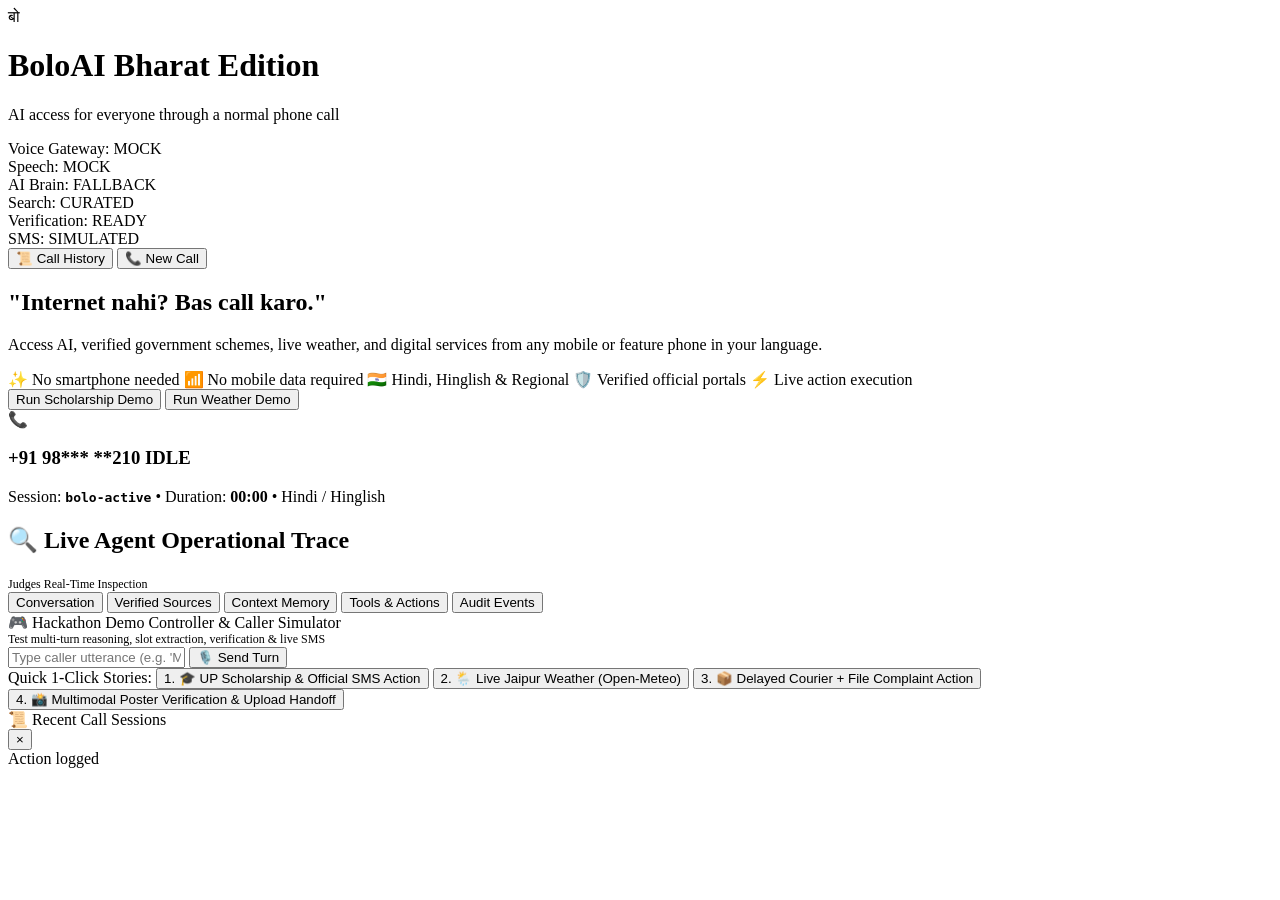
==== app/static/index.html @ 9f02d7b6 "feat: polish BoloAI demo experience" ====
<!doctype html>
<html lang="en">
<head>
  <meta charset="utf-8">
  <meta name="viewport" content="width=device-width, initial-scale=1.0">
  <title>BoloAI — AI for everyone through a normal phone call</title>
  <link rel="stylesheet" href="/static/app.css">
  <link rel="preconnect" href="https://fonts.googleapis.com">
  <link rel="preconnect" href="https://fonts.gstatic.com" crossorigin>
  <link href="https://fonts.googleapis.com/css2?family=Inter:wght@400;500;600;700;800&display=swap" rel="stylesheet">
</head>
<body>

  <!-- Top Navigation Header -->
  <header class="header">
    <div class="header-container">
      <div class="brand-section">
        <div class="logo-badge">बो</div>
        <div class="brand-text">
          <h1>BoloAI <span class="edition-badge">Bharat Edition</span></h1>
          <p>AI access for everyone through a normal phone call</p>
        </div>
      </div>

      <div class="status-indicators">
        <div id="status-gateway" class="status-pill">
          <span class="status-dot"></span> <span class="status-label">Voice Gateway: MOCK</span>
        </div>
        <div id="status-speech" class="status-pill">
          <span class="status-dot"></span> <span class="status-label">Speech: MOCK</span>
        </div>
        <div id="status-ai" class="status-pill">
          <span class="status-dot"></span> <span class="status-label">AI Brain: FALLBACK</span>
        </div>
        <div id="status-search" class="status-pill">
          <span class="status-dot"></span> <span class="status-label">Search: CURATED</span>
        </div>
        <div id="status-verify" class="status-pill ready">
          <span class="status-dot"></span> <span class="status-label">Verification: READY</span>
        </div>
        <div id="status-sms" class="status-pill">
          <span class="status-dot"></span> <span class="status-label">SMS: SIMULATED</span>
        </div>
        <button class="btn btn-secondary" onclick="toggleHistoryDrawer()" title="View past call logs">
          <span>📜</span> Call History
        </button>
        <button class="btn btn-primary" onclick="createNewSession()">
          <span>📞</span> New Call
        </button>
      </div>
    </div>
  </header>

  <main class="main-wrapper">

    <!-- Hero Banner -->
    <section class="hero-banner">
      <div class="hero-left">
        <h2>"Internet nahi? <span class="hero-tagline">Bas call karo.</span>"</h2>
        <p>Access AI, verified government schemes, live weather, and digital services from any mobile or feature phone in your language.</p>
        <div class="hero-features">
          <span class="feature-tag">✨ No smartphone needed</span>
          <span class="feature-tag">📶 No mobile data required</span>
          <span class="feature-tag">🇮🇳 Hindi, Hinglish & Regional</span>
          <span class="feature-tag">🛡️ Verified official portals</span>
          <span class="feature-tag">⚡ Live action execution</span>
        </div>
      </div>
      <div class="hero-quick-actions">
        <button class="btn btn-demo" onclick="runScenario('scholarship')">Run Scholarship Demo</button>
        <button class="btn btn-secondary" onclick="runScenario('weather')">Run Weather Demo</button>
      </div>
    </section>

    <!-- Live Call Card -->
    <section class="call-card">
      <div class="call-info-group">
        <div class="call-avatar" id="call-avatar">📞</div>
        <div class="call-meta">
          <h3>
            <span id="call-caller-id">+91 98*** **210</span>
            <span id="call-status-pill" class="status-pill state-idle">IDLE</span>
          </h3>
          <p>Session: <code id="current-session-id" style="font-weight: 600; color: var(--text-main);">bolo-active</code> &bull; Duration: <span id="call-duration" style="font-weight: 600;">00:00</span> &bull; <span id="call-lang-badge">Hindi / Hinglish</span></p>
        </div>
      </div>

      <!-- Animated Audio Waveform -->
      <div id="call-waveform" class="waveform-container">
        <div class="wave-bar"></div>
        <div class="wave-bar"></div>
        <div class="wave-bar"></div>
        <div class="wave-bar"></div>
        <div class="wave-bar"></div>
        <div class="wave-bar"></div>
        <div class="wave-bar"></div>
      </div>
    </section>

    <!-- Main Dashboard Grid -->
    <div class="dashboard-grid">

      <!-- Left Column: Live Agent Operational Trace -->
      <section class="panel-card">
        <div class="panel-header">
          <h2>
            <span>🔍</span> Live Agent Operational Trace
          </h2>
          <span style="font-size: 12px; color: var(--text-dim); font-weight: 500;">Judges Real-Time Inspection</span>
        </div>
        <div class="panel-body">
          <div id="trace-container" class="trace-timeline">
            <!-- Dynamic trace items populated by app.js -->
          </div>
        </div>
      </section>

      <!-- Right Column: Secondary Panels (Conversation, Sources, Context, Tools, Events) -->
      <section class="panel-card">
        <nav class="tabs-nav">
          <button class="tab-btn active" data-tab="conversation" onclick="switchTab('conversation')">Conversation</button>
          <button class="tab-btn" data-tab="sources" onclick="switchTab('sources')">Verified Sources</button>
          <button class="tab-btn" data-tab="context" onclick="switchTab('context')">Context Memory</button>
          <button class="tab-btn" data-tab="tools" onclick="switchTab('tools')">Tools & Actions</button>
          <button class="tab-btn" data-tab="events" onclick="switchTab('events')">Audit Events</button>
        </nav>

        <div class="panel-body" style="background: #FAFAFA;">

          <!-- Tab 1: Conversation -->
          <div id="tab-conversation" class="tab-content" style="display: block;">
            <div id="chat-container" class="chat-container">
              <!-- Chat bubbles populated dynamically -->
            </div>
          </div>

          <!-- Tab 2: Verified Sources & Trust -->
          <div id="tab-sources" class="tab-content" style="display: none;">
            <div id="sources-container">
              <!-- Source Cards populated dynamically -->
            </div>
          </div>

          <!-- Tab 3: Context Memory -->
          <div id="tab-context" class="tab-content" style="display: none;">
            <div id="context-container">
              <!-- Context slot cards populated dynamically -->
            </div>
          </div>

          <!-- Tab 4: Tools & Actions -->
          <div id="tab-tools" class="tab-content" style="display: none;">
            <div id="tools-container" class="tools-grid">
              <!-- Tool capability cards -->
            </div>
          </div>

          <!-- Tab 5: Audit Events -->
          <div id="tab-events" class="tab-content" style="display: none;">
            <div class="events-table-container">
              <table class="events-table">
                <thead>
                  <tr>
                    <th>Time</th>
                    <th>Event</th>
                    <th>Payload</th>
                  </tr>
                </thead>
                <tbody id="events-tbody">
                  <!-- Event rows -->
                </tbody>
              </table>
            </div>
          </div>

        </div>
      </section>

    </div>

    <!-- Demo Control & Testing Panel -->
    <section class="demo-control-bar">
      <div class="demo-bar-header">
        <div class="demo-title">
          <span>🎮</span> Hackathon Demo Controller & Caller Simulator
        </div>
        <div style="font-size: 12px; color: var(--text-dim);">
          Test multi-turn reasoning, slot extraction, verification & live SMS
        </div>
      </div>

      <div class="input-row">
        <input id="user-input" class="input-box" type="text" placeholder="Type caller utterance (e.g. 'Main UP mein BTech 2nd year mein hoon', 'Delhi mein kal barish hogi?', 'Parcel ABC123 track karo')..." />
        <button class="btn btn-primary" onclick="sendMessage()">
          <span>🎙️</span> Send Turn
        </button>
      </div>

      <div class="scenario-selector">
        <span class="scenario-label">Quick 1-Click Stories:</span>
        <button class="btn btn-demo" onclick="runScenario('scholarship')">
          1. 🎓 UP Scholarship & Official SMS Action
        </button>
        <button class="btn btn-demo" onclick="runScenario('weather')">
          2. 🌦️ Live Jaipur Weather (Open-Meteo)
        </button>
        <button class="btn btn-demo" onclick="runScenario('courier')">
          3. 📦 Delayed Courier + File Complaint Action
        </button>
        <button class="btn btn-demo" onclick="runScenario('poster')">
          4. 📸 Multimodal Poster Verification & Upload Handoff
        </button>
      </div>
    </section>

  </main>

  <!-- Slide-out Call History Drawer -->
  <div id="drawer-overlay" class="drawer-overlay" onclick="toggleHistoryDrawer()"></div>
  <aside id="history-drawer" class="history-drawer">
    <div class="drawer-header">
      <div class="drawer-title">
        <span>📜</span> Recent Call Sessions
      </div>
      <button class="drawer-close-btn" onclick="toggleHistoryDrawer()">&times;</button>
    </div>
    <div class="drawer-body" id="history-drawer-list">
      <!-- Session cards populated dynamically -->
    </div>
  </aside>

  <!-- Notification Toast -->
  <div id="toast" class="toast">Action logged</div>

  <script src="/static/app.js"></script>
</body>
</html>
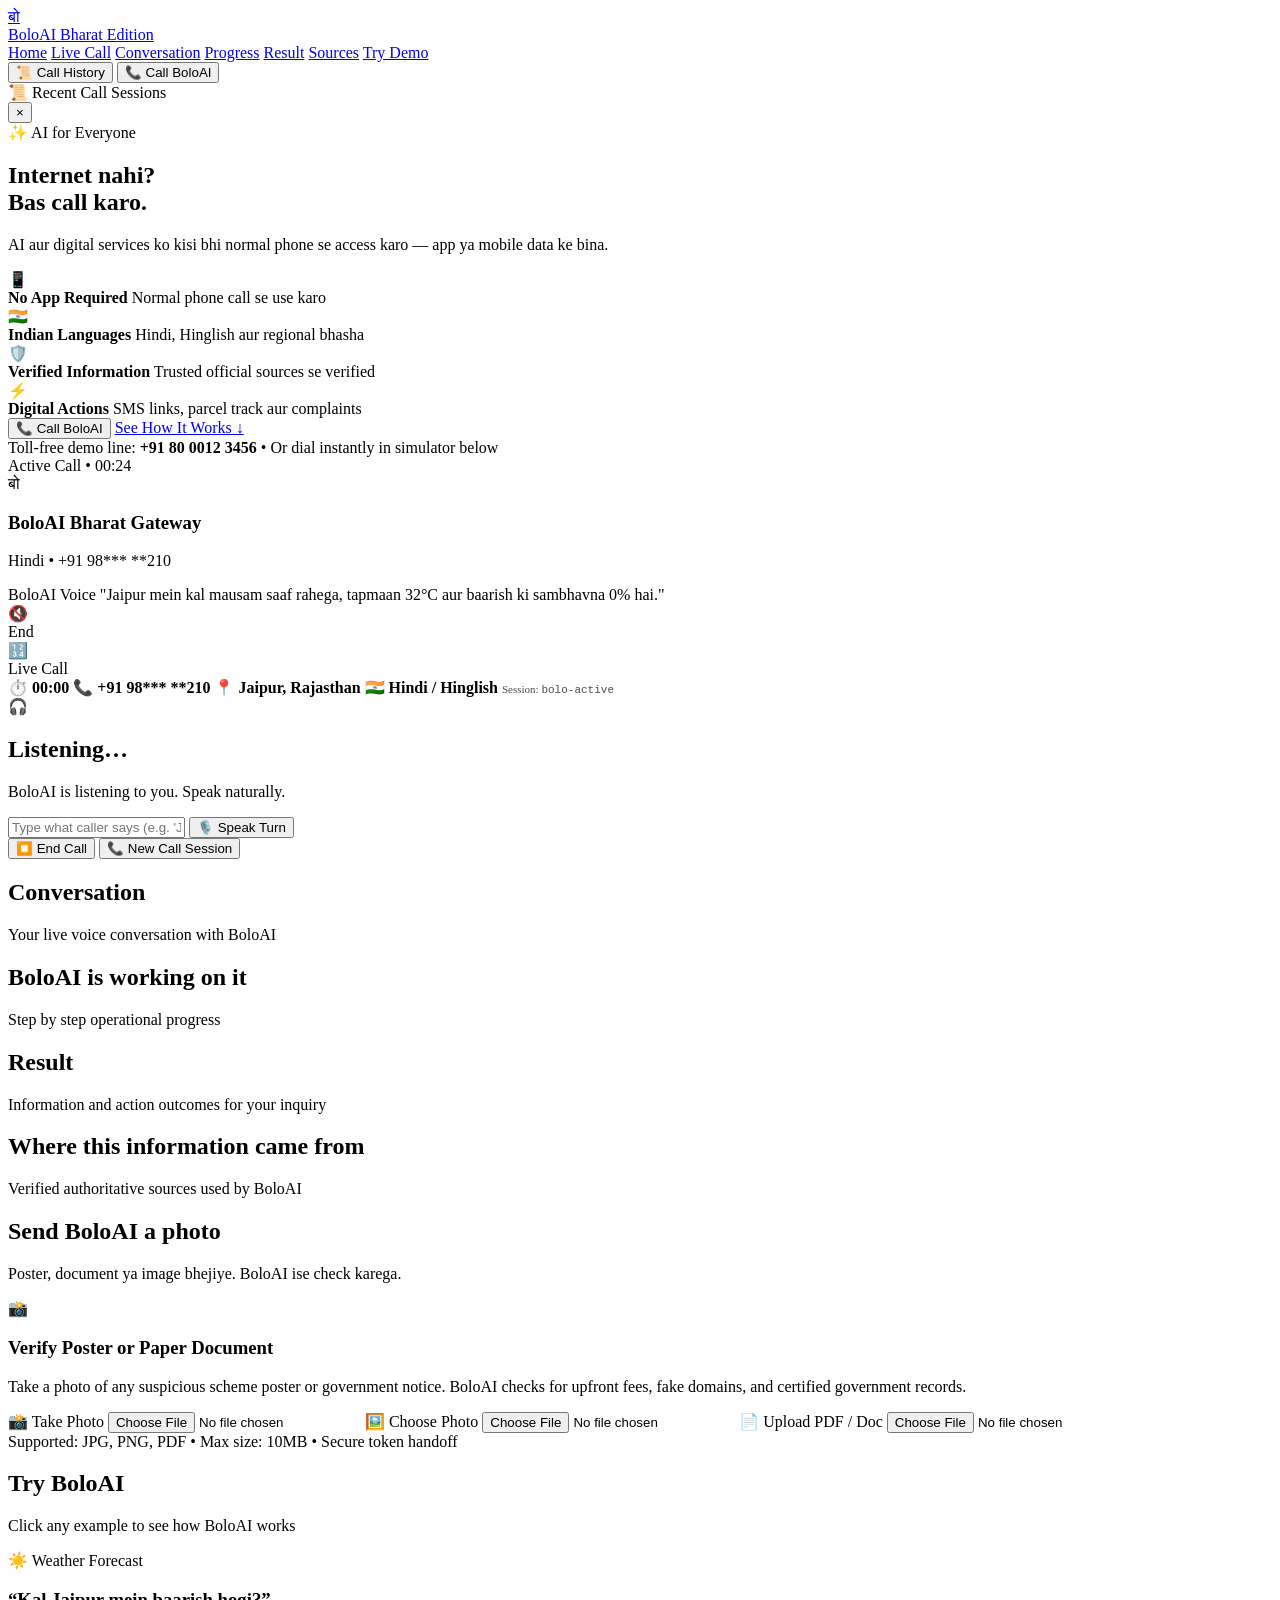
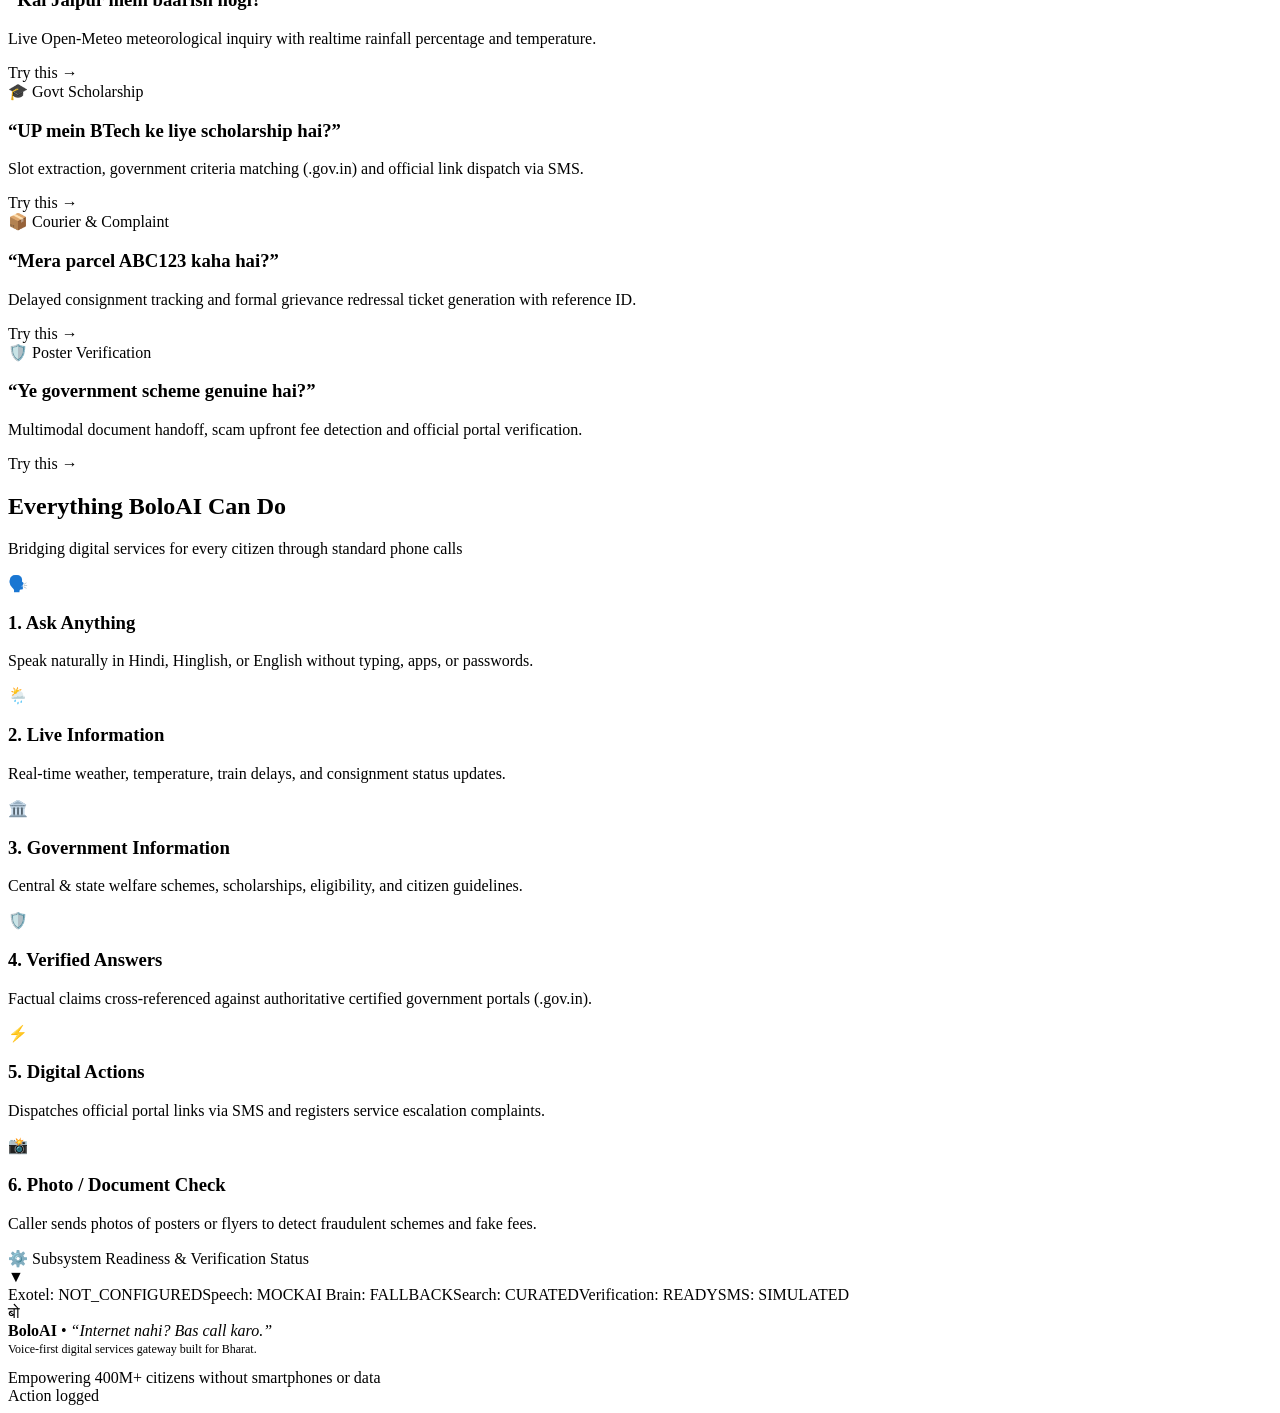
==== commit 384f51e9: "feat: finalize bright accessible BoloAI UI" ====
--- a/app/static/index.html
+++ b/app/static/index.html
@@ -3,11 +3,11 @@
 <head>
   <meta charset="utf-8">
   <meta name="viewport" content="width=device-width, initial-scale=1.0">
-  <title>BoloAI — AI for everyone through a normal phone call</title>
+  <title>BoloAI — Internet nahi? Bas call karo.</title>
   <link rel="stylesheet" href="/static/app.css">
   <link rel="preconnect" href="https://fonts.googleapis.com">
   <link rel="preconnect" href="https://fonts.gstatic.com" crossorigin>
-  <link href="https://fonts.googleapis.com/css2?family=Inter:wght@400;500;600;700;800&display=swap" rel="stylesheet">
+  <link href="https://fonts.googleapis.com/css2?family=Inter:wght@400;500;600;700;800;900&display=swap" rel="stylesheet">
 </head>
 <body>
 
@@ -15,205 +15,35 @@
   <header class="header">
     <div class="header-container">
       <div class="brand-section">
-        <div class="logo-badge">बो</div>
-        <div class="brand-text">
-          <h1>BoloAI <span class="edition-badge">Bharat Edition</span></h1>
-          <p>AI access for everyone through a normal phone call</p>
-        </div>
-      </div>
-
-      <div class="status-indicators">
-        <div id="status-gateway" class="status-pill">
-          <span class="status-dot"></span> <span class="status-label">Voice Gateway: MOCK</span>
-        </div>
-        <div id="status-speech" class="status-pill">
-          <span class="status-dot"></span> <span class="status-label">Speech: MOCK</span>
-        </div>
-        <div id="status-ai" class="status-pill">
-          <span class="status-dot"></span> <span class="status-label">AI Brain: FALLBACK</span>
-        </div>
-        <div id="status-search" class="status-pill">
-          <span class="status-dot"></span> <span class="status-label">Search: CURATED</span>
-        </div>
-        <div id="status-verify" class="status-pill ready">
-          <span class="status-dot"></span> <span class="status-label">Verification: READY</span>
-        </div>
-        <div id="status-sms" class="status-pill">
-          <span class="status-dot"></span> <span class="status-label">SMS: SIMULATED</span>
-        </div>
-        <button class="btn btn-secondary" onclick="toggleHistoryDrawer()" title="View past call logs">
-          <span>📜</span> Call History
+        <a href="#home" class="brand-link">
+          <div class="logo-badge">बो</div>
+          <div class="brand-text">
+            <span class="brand-name">BoloAI</span>
+            <span class="brand-edition">Bharat Edition</span>
+          </div>
+        </a>
+      </div>
+
+      <nav class="nav-menu">
+        <a href="#home" class="nav-link active">Home</a>
+        <a href="#live-call" class="nav-link">Live Call</a>
+        <a href="#conversation" class="nav-link">Conversation</a>
+        <a href="#progress" class="nav-link">Progress</a>
+        <a href="#results" class="nav-link">Result</a>
+        <a href="#sources" class="nav-link">Sources</a>
+        <a href="#demo-section" class="nav-link">Try Demo</a>
+      </nav>
+
+      <div class="header-actions">
+        <button class="btn btn-ghost" onclick="toggleHistoryDrawer()" title="View past call history">
+          <span>📜</span> <span class="hide-mobile">Call History</span>
         </button>
-        <button class="btn btn-primary" onclick="createNewSession()">
-          <span>📞</span> New Call
+        <button class="btn btn-primary" onclick="scrollToCall()">
+          <span>📞</span> Call BoloAI
         </button>
       </div>
     </div>
   </header>
-
-  <main class="main-wrapper">
-
-    <!-- Hero Banner -->
-    <section class="hero-banner">
-      <div class="hero-left">
-        <h2>"Internet nahi? <span class="hero-tagline">Bas call karo.</span>"</h2>
-        <p>Access AI, verified government schemes, live weather, and digital services from any mobile or feature phone in your language.</p>
-        <div class="hero-features">
-          <span class="feature-tag">✨ No smartphone needed</span>
-          <span class="feature-tag">📶 No mobile data required</span>
-          <span class="feature-tag">🇮🇳 Hindi, Hinglish & Regional</span>
-          <span class="feature-tag">🛡️ Verified official portals</span>
-          <span class="feature-tag">⚡ Live action execution</span>
-        </div>
-      </div>
-      <div class="hero-quick-actions">
-        <button class="btn btn-demo" onclick="runScenario('scholarship')">Run Scholarship Demo</button>
-        <button class="btn btn-secondary" onclick="runScenario('weather')">Run Weather Demo</button>
-      </div>
-    </section>
-
-    <!-- Live Call Card -->
-    <section class="call-card">
-      <div class="call-info-group">
-        <div class="call-avatar" id="call-avatar">📞</div>
-        <div class="call-meta">
-          <h3>
-            <span id="call-caller-id">+91 98*** **210</span>
-            <span id="call-status-pill" class="status-pill state-idle">IDLE</span>
-          </h3>
-          <p>Session: <code id="current-session-id" style="font-weight: 600; color: var(--text-main);">bolo-active</code> &bull; Duration: <span id="call-duration" style="font-weight: 600;">00:00</span> &bull; <span id="call-lang-badge">Hindi / Hinglish</span></p>
-        </div>
-      </div>
-
-      <!-- Animated Audio Waveform -->
-      <div id="call-waveform" class="waveform-container">
-        <div class="wave-bar"></div>
-        <div class="wave-bar"></div>
-        <div class="wave-bar"></div>
-        <div class="wave-bar"></div>
-        <div class="wave-bar"></div>
-        <div class="wave-bar"></div>
-        <div class="wave-bar"></div>
-      </div>
-    </section>
-
-    <!-- Main Dashboard Grid -->
-    <div class="dashboard-grid">
-
-      <!-- Left Column: Live Agent Operational Trace -->
-      <section class="panel-card">
-        <div class="panel-header">
-          <h2>
-            <span>🔍</span> Live Agent Operational Trace
-          </h2>
-          <span style="font-size: 12px; color: var(--text-dim); font-weight: 500;">Judges Real-Time Inspection</span>
-        </div>
-        <div class="panel-body">
-          <div id="trace-container" class="trace-timeline">
-            <!-- Dynamic trace items populated by app.js -->
-          </div>
-        </div>
-      </section>
-
-      <!-- Right Column: Secondary Panels (Conversation, Sources, Context, Tools, Events) -->
-      <section class="panel-card">
-        <nav class="tabs-nav">
-          <button class="tab-btn active" data-tab="conversation" onclick="switchTab('conversation')">Conversation</button>
-          <button class="tab-btn" data-tab="sources" onclick="switchTab('sources')">Verified Sources</button>
-          <button class="tab-btn" data-tab="context" onclick="switchTab('context')">Context Memory</button>
-          <button class="tab-btn" data-tab="tools" onclick="switchTab('tools')">Tools & Actions</button>
-          <button class="tab-btn" data-tab="events" onclick="switchTab('events')">Audit Events</button>
-        </nav>
-
-        <div class="panel-body" style="background: #FAFAFA;">
-
-          <!-- Tab 1: Conversation -->
-          <div id="tab-conversation" class="tab-content" style="display: block;">
-            <div id="chat-container" class="chat-container">
-              <!-- Chat bubbles populated dynamically -->
-            </div>
-          </div>
-
-          <!-- Tab 2: Verified Sources & Trust -->
-          <div id="tab-sources" class="tab-content" style="display: none;">
-            <div id="sources-container">
-              <!-- Source Cards populated dynamically -->
-            </div>
-          </div>
-
-          <!-- Tab 3: Context Memory -->
-          <div id="tab-context" class="tab-content" style="display: none;">
-            <div id="context-container">
-              <!-- Context slot cards populated dynamically -->
-            </div>
-          </div>
-
-          <!-- Tab 4: Tools & Actions -->
-          <div id="tab-tools" class="tab-content" style="display: none;">
-            <div id="tools-container" class="tools-grid">
-              <!-- Tool capability cards -->
-            </div>
-          </div>
-
-          <!-- Tab 5: Audit Events -->
-          <div id="tab-events" class="tab-content" style="display: none;">
-            <div class="events-table-container">
-              <table class="events-table">
-                <thead>
-                  <tr>
-                    <th>Time</th>
-                    <th>Event</th>
-                    <th>Payload</th>
-                  </tr>
-                </thead>
-                <tbody id="events-tbody">
-                  <!-- Event rows -->
-                </tbody>
-              </table>
-            </div>
-          </div>
-
-        </div>
-      </section>
-
-    </div>
-
-    <!-- Demo Control & Testing Panel -->
-    <section class="demo-control-bar">
-      <div class="demo-bar-header">
-        <div class="demo-title">
-          <span>🎮</span> Hackathon Demo Controller & Caller Simulator
-        </div>
-        <div style="font-size: 12px; color: var(--text-dim);">
-          Test multi-turn reasoning, slot extraction, verification & live SMS
-        </div>
-      </div>
-
-      <div class="input-row">
-        <input id="user-input" class="input-box" type="text" placeholder="Type caller utterance (e.g. 'Main UP mein BTech 2nd year mein hoon', 'Delhi mein kal barish hogi?', 'Parcel ABC123 track karo')..." />
-        <button class="btn btn-primary" onclick="sendMessage()">
-          <span>🎙️</span> Send Turn
-        </button>
-      </div>
-
-      <div class="scenario-selector">
-        <span class="scenario-label">Quick 1-Click Stories:</span>
-        <button class="btn btn-demo" onclick="runScenario('scholarship')">
-          1. 🎓 UP Scholarship & Official SMS Action
-        </button>
-        <button class="btn btn-demo" onclick="runScenario('weather')">
-          2. 🌦️ Live Jaipur Weather (Open-Meteo)
-        </button>
-        <button class="btn btn-demo" onclick="runScenario('courier')">
-          3. 📦 Delayed Courier + File Complaint Action
-        </button>
-        <button class="btn btn-demo" onclick="runScenario('poster')">
-          4. 📸 Multimodal Poster Verification & Upload Handoff
-        </button>
-      </div>
-    </section>
-
-  </main>
 
   <!-- Slide-out Call History Drawer -->
   <div id="drawer-overlay" class="drawer-overlay" onclick="toggleHistoryDrawer()"></div>
@@ -229,6 +59,477 @@
     </div>
   </aside>
 
+  <main class="page-wrapper">
+
+    <!-- ========================================================================= -->
+    <!-- SECTION 1: HOME / HERO -->
+    <!-- ========================================================================= -->
+    <section id="home" class="hero-section">
+      <div class="hero-grid">
+        
+        <div class="hero-content">
+          <div class="pill-badge hero-pill">
+            <span class="pill-spark">✨</span> AI for Everyone
+          </div>
+
+          <h1 class="hero-title">
+            Internet nahi?<br>
+            <span class="gradient-text">Bas call karo.</span>
+          </h1>
+
+          <p class="hero-subtitle">
+            AI aur digital services ko kisi bhi normal phone se access karo — app ya mobile data ke bina.
+          </p>
+
+          <!-- 4 Core Feature Cards -->
+          <div class="feature-chips-grid">
+            <div class="feature-chip">
+              <div class="feature-chip-icon blue">📱</div>
+              <div class="feature-chip-text">
+                <strong>No App Required</strong>
+                <span>Normal phone call se use karo</span>
+              </div>
+            </div>
+
+            <div class="feature-chip">
+              <div class="feature-chip-icon purple">🇮🇳</div>
+              <div class="feature-chip-text">
+                <strong>Indian Languages</strong>
+                <span>Hindi, Hinglish aur regional bhasha</span>
+              </div>
+            </div>
+
+            <div class="feature-chip">
+              <div class="feature-chip-icon green">🛡️</div>
+              <div class="feature-chip-text">
+                <strong>Verified Information</strong>
+                <span>Trusted official sources se verified</span>
+              </div>
+            </div>
+
+            <div class="feature-chip">
+              <div class="feature-chip-icon orange">⚡</div>
+              <div class="feature-chip-text">
+                <strong>Digital Actions</strong>
+                <span>SMS links, parcel track aur complaints</span>
+              </div>
+            </div>
+          </div>
+
+          <!-- Hero Actions -->
+          <div class="hero-cta-group">
+            <button class="btn btn-gradient btn-lg" onclick="scrollToCall()">
+              <span>📞</span> Call BoloAI
+            </button>
+            <a href="#how-it-works" class="btn btn-secondary btn-lg">
+              See How It Works ↓
+            </a>
+          </div>
+
+          <div class="hero-number-notice">
+            <span class="dot-pulse green"></span> Toll-free demo line: <strong id="public-phone-number">+91 80 0012 3456</strong> &bull; Or dial instantly in simulator below
+          </div>
+        </div>
+
+        <!-- Phone Mockup on Right -->
+        <div class="hero-visual">
+          <div class="phone-frame">
+            <div class="phone-speaker-notch"></div>
+            <div class="phone-screen">
+              <div class="mockup-call-status">
+                <span class="live-dot-pulse"></span>
+                <span>Active Call • 00:24</span>
+              </div>
+
+              <div class="mockup-avatar-wrap">
+                <div class="mockup-avatar">
+                  <div class="orb-pulse"></div>
+                  <span>बो</span>
+                </div>
+                <h3 class="mockup-contact-name">BoloAI Bharat Gateway</h3>
+                <p class="mockup-contact-sub">Hindi &bull; +91 98*** **210</p>
+              </div>
+
+              <!-- Animated Wave in Phone -->
+              <div class="mockup-soundwave active">
+                <div class="m-wave"></div>
+                <div class="m-wave"></div>
+                <div class="m-wave"></div>
+                <div class="m-wave"></div>
+                <div class="m-wave"></div>
+                <div class="m-wave"></div>
+                <div class="m-wave"></div>
+              </div>
+
+              <!-- Speech Transcript on Phone -->
+              <div class="mockup-message-bubble">
+                <span class="mockup-bubble-tag">BoloAI Voice</span>
+                "Jaipur mein kal mausam saaf rahega, tapmaan 32°C aur baarish ki sambhavna 0% hai."
+              </div>
+
+              <div class="mockup-footer-action">
+                <div class="mockup-btn-mute">🔇</div>
+                <div class="mockup-btn-end" onclick="createNewSession()">End</div>
+                <div class="mockup-btn-keypad">🔢</div>
+              </div>
+            </div>
+          </div>
+        </div>
+
+      </div>
+    </section>
+
+    <!-- ========================================================================= -->
+    <!-- SECTION 2: LIVE CALL -->
+    <!-- ========================================================================= -->
+    <section id="live-call" class="section-container live-call-section">
+      <div class="live-call-card">
+        
+        <!-- Live Call Top Bar -->
+        <div class="live-call-header">
+          <div class="live-call-status-badge">
+            <span class="dot-pulse green"></span>
+            <span id="call-status-pill" class="status-pill state-listening">Live Call</span>
+          </div>
+
+          <div class="live-call-meta-bar">
+            <span>⏱️ <strong id="call-duration">00:00</strong></span>
+            <span>📞 <strong id="call-caller-id">+91 98*** **210</strong></span>
+            <span>📍 <strong>Jaipur, Rajasthan</strong></span>
+            <span>🇮🇳 <strong id="call-lang-badge">Hindi / Hinglish</strong></span>
+            <span style="opacity: 0.7; font-size: 11px;">Session: <code id="current-session-id">bolo-active</code></span>
+          </div>
+        </div>
+
+        <!-- Central AI Orb -->
+        <div class="live-orb-wrapper">
+          <div id="ai-orb" class="ai-orb state-listening">
+            <div class="orb-core">
+              <div id="call-avatar" class="orb-symbol">🎧</div>
+            </div>
+            <div class="orb-ring ring-1"></div>
+            <div class="orb-ring ring-2"></div>
+            <div class="orb-ring ring-3"></div>
+          </div>
+
+          <div class="live-state-content">
+            <h2 id="live-state-title" class="live-state-title">Listening…</h2>
+            <p id="live-state-sub" class="live-state-sub">BoloAI is listening to you. Speak naturally.</p>
+          </div>
+
+          <!-- Animated Audio Waveform -->
+          <div id="call-waveform" class="waveform-container active">
+            <div class="wave-bar"></div>
+            <div class="wave-bar"></div>
+            <div class="wave-bar"></div>
+            <div class="wave-bar"></div>
+            <div class="wave-bar"></div>
+            <div class="wave-bar"></div>
+            <div class="wave-bar"></div>
+            <div class="wave-bar"></div>
+            <div class="wave-bar"></div>
+            <div class="wave-bar"></div>
+            <div class="wave-bar"></div>
+          </div>
+        </div>
+
+        <!-- Interactive Voice Simulator Bar -->
+        <div class="call-simulator-bar">
+          <div class="simulator-input-box">
+            <input id="user-input" type="text" placeholder="Type what caller says (e.g. 'Jaipur mein kal baarish hogi?', 'Scholarship schemes batao')..." />
+            <button class="btn btn-primary btn-round" onclick="sendMessage()">
+              <span>🎙️</span> Speak Turn
+            </button>
+          </div>
+
+          <div class="call-footer-actions">
+            <button class="btn btn-danger-soft" onclick="createNewSession()">
+              <span>⏹️</span> End Call
+            </button>
+            <button class="btn btn-secondary" onclick="createNewSession()">
+              <span>📞</span> New Call Session
+            </button>
+          </div>
+        </div>
+
+      </div>
+    </section>
+
+    <!-- ========================================================================= -->
+    <!-- SECTION 3: CONVERSATION -->
+    <!-- ========================================================================= -->
+    <section id="conversation" class="section-container">
+      <div class="section-header">
+        <h2 class="section-title">Conversation</h2>
+        <p class="section-subtitle">Your live voice conversation with BoloAI</p>
+      </div>
+
+      <div class="conversation-card">
+        <div id="chat-container" class="conversation-stream">
+          <!-- Dynamic conversation bubbles rendered by app.js -->
+        </div>
+      </div>
+    </section>
+
+    <!-- ========================================================================= -->
+    <!-- SECTION 4: WHAT BOLOAI IS DOING (PROGRESS) -->
+    <!-- ========================================================================= -->
+    <section id="progress" class="section-container">
+      <div class="section-header">
+        <h2 class="section-title">BoloAI is working on it</h2>
+        <p class="section-subtitle">Step by step operational progress</p>
+      </div>
+
+      <div class="progress-card">
+        <div id="trace-container" class="friendly-timeline">
+          <!-- Populated dynamically by app.js -->
+        </div>
+      </div>
+    </section>
+
+    <!-- ========================================================================= -->
+    <!-- SECTION 5: RESULT -->
+    <!-- ========================================================================= -->
+    <section id="results" class="section-container">
+      <div class="section-header">
+        <h2 class="section-title">Result</h2>
+        <p class="section-subtitle">Information and action outcomes for your inquiry</p>
+      </div>
+
+      <div id="result-display-container">
+        <!-- Rendered dynamically by app.js based on weather, scholarship, courier, or poster -->
+      </div>
+    </section>
+
+    <!-- ========================================================================= -->
+    <!-- SECTION 6: VERIFIED SOURCES -->
+    <!-- ========================================================================= -->
+    <section id="sources" class="section-container">
+      <div class="section-header">
+        <h2 class="section-title">Where this information came from</h2>
+        <p class="section-subtitle">Verified authoritative sources used by BoloAI</p>
+      </div>
+
+      <div id="sources-container" class="sources-card-grid">
+        <!-- Populated dynamically by app.js -->
+      </div>
+    </section>
+
+    <!-- ========================================================================= -->
+    <!-- SECTION 7: PHOTO / DOCUMENT UPLOAD -->
+    <!-- ========================================================================= -->
+    <section id="upload-section" class="section-container">
+      <div class="section-header">
+        <h2 class="section-title">Send BoloAI a photo</h2>
+        <p class="section-subtitle">Poster, document ya image bhejiye. BoloAI ise check karega.</p>
+      </div>
+
+      <div class="upload-zone-card">
+        <div class="upload-icon-circle">📸</div>
+        <h3>Verify Poster or Paper Document</h3>
+        <p class="upload-desc">
+          Take a photo of any suspicious scheme poster or government notice. BoloAI checks for upfront fees, fake domains, and certified government records.
+        </p>
+
+        <div class="upload-btn-row">
+          <label class="btn btn-primary btn-lg upload-label">
+            <span>📸</span> Take Photo
+            <input type="file" accept="image/*" capture="environment" onchange="uploadFileFromPage(event)">
+          </label>
+          <label class="btn btn-secondary btn-lg upload-label">
+            <span>🖼️</span> Choose Photo
+            <input type="file" accept="image/jpeg,image/png,image/webp" onchange="uploadFileFromPage(event)">
+          </label>
+          <label class="btn btn-ghost btn-lg upload-label">
+            <span>📄</span> Upload PDF / Doc
+            <input type="file" accept="application/pdf,image/*" onchange="uploadFileFromPage(event)">
+          </label>
+        </div>
+
+        <div class="upload-format-tags">
+          <span>Supported: JPG, PNG, PDF</span> &bull; <span>Max size: 10MB</span> &bull; <span>Secure token handoff</span>
+        </div>
+
+        <div id="upload-success-panel" class="upload-success-card" style="display: none;">
+          <div class="success-check">✓</div>
+          <h4>Photo received</h4>
+          <p id="upload-success-details">Your document has been securely received.</p>
+          <div class="upload-return-pill">You can return to your call now. BoloAI is verifying the claims.</div>
+        </div>
+      </div>
+    </section>
+
+    <!-- ========================================================================= -->
+    <!-- SECTION 8: TRY DEMO (1-CLICK EXAMPLES) -->
+    <!-- ========================================================================= -->
+    <section id="demo-section" class="section-container">
+      <div class="section-header">
+        <h2 class="section-title">Try BoloAI</h2>
+        <p class="section-subtitle">Click any example to see how BoloAI works</p>
+      </div>
+
+      <div class="demo-cards-grid">
+        
+        <!-- Demo Card 1: Weather (Blue) -->
+        <div class="demo-card card-blue" onclick="runScenario('weather')">
+          <div class="demo-card-top">
+            <span class="demo-icon">☀️</span>
+            <span class="demo-tag">Weather Forecast</span>
+          </div>
+          <h3 class="demo-phrase">“Kal Jaipur mein baarish hogi?”</h3>
+          <p class="demo-desc">Live Open-Meteo meteorological inquiry with realtime rainfall percentage and temperature.</p>
+          <div class="demo-card-footer">
+            <span>Try this</span>
+            <span class="demo-arrow">→</span>
+          </div>
+        </div>
+
+        <!-- Demo Card 2: Scholarship (Pink) -->
+        <div class="demo-card card-pink" onclick="runScenario('scholarship')">
+          <div class="demo-card-top">
+            <span class="demo-icon">🎓</span>
+            <span class="demo-tag">Govt Scholarship</span>
+          </div>
+          <h3 class="demo-phrase">“UP mein BTech ke liye scholarship hai?”</h3>
+          <p class="demo-desc">Slot extraction, government criteria matching (.gov.in) and official link dispatch via SMS.</p>
+          <div class="demo-card-footer">
+            <span>Try this</span>
+            <span class="demo-arrow">→</span>
+          </div>
+        </div>
+
+        <!-- Demo Card 3: Courier (Orange) -->
+        <div class="demo-card card-orange" onclick="runScenario('courier')">
+          <div class="demo-card-top">
+            <span class="demo-icon">📦</span>
+            <span class="demo-tag">Courier & Complaint</span>
+          </div>
+          <h3 class="demo-phrase">“Mera parcel ABC123 kaha hai?”</h3>
+          <p class="demo-desc">Delayed consignment tracking and formal grievance redressal ticket generation with reference ID.</p>
+          <div class="demo-card-footer">
+            <span>Try this</span>
+            <span class="demo-arrow">→</span>
+          </div>
+        </div>
+
+        <!-- Demo Card 4: Poster Verification (Purple) -->
+        <div class="demo-card card-purple" onclick="runScenario('poster')">
+          <div class="demo-card-top">
+            <span class="demo-icon">🛡️</span>
+            <span class="demo-tag">Poster Verification</span>
+          </div>
+          <h3 class="demo-phrase">“Ye government scheme genuine hai?”</h3>
+          <p class="demo-desc">Multimodal document handoff, scam upfront fee detection and official portal verification.</p>
+          <div class="demo-card-footer">
+            <span>Try this</span>
+            <span class="demo-arrow">→</span>
+          </div>
+        </div>
+
+      </div>
+    </section>
+
+    <!-- ========================================================================= -->
+    <!-- SECTION 9: 6 PILLARS / HOW IT WORKS -->
+    <!-- ========================================================================= -->
+    <section id="how-it-works" class="section-container">
+      <div class="section-header">
+        <h2 class="section-title">Everything BoloAI Can Do</h2>
+        <p class="section-subtitle">Bridging digital services for every citizen through standard phone calls</p>
+      </div>
+
+      <div class="pillars-grid">
+        <div class="pillar-card">
+          <div class="pillar-icon">🗣️</div>
+          <h3>1. Ask Anything</h3>
+          <p>Speak naturally in Hindi, Hinglish, or English without typing, apps, or passwords.</p>
+        </div>
+
+        <div class="pillar-card">
+          <div class="pillar-icon">🌦️</div>
+          <h3>2. Live Information</h3>
+          <p>Real-time weather, temperature, train delays, and consignment status updates.</p>
+        </div>
+
+        <div class="pillar-card">
+          <div class="pillar-icon">🏛️</div>
+          <h3>3. Government Information</h3>
+          <p>Central & state welfare schemes, scholarships, eligibility, and citizen guidelines.</p>
+        </div>
+
+        <div class="pillar-card">
+          <div class="pillar-icon">🛡️</div>
+          <h3>4. Verified Answers</h3>
+          <p>Factual claims cross-referenced against authoritative certified government portals (.gov.in).</p>
+        </div>
+
+        <div class="pillar-card">
+          <div class="pillar-icon">⚡</div>
+          <h3>5. Digital Actions</h3>
+          <p>Dispatches official portal links via SMS and registers service escalation complaints.</p>
+        </div>
+
+        <div class="pillar-card">
+          <div class="pillar-icon">📸</div>
+          <h3>6. Photo / Document Check</h3>
+          <p>Caller sends photos of posters or flyers to detect fraudulent schemes and fake fees.</p>
+        </div>
+      </div>
+    </section>
+
+    <!-- ========================================================================= -->
+    <!-- SYSTEM READINESS STATUS (DISCREET FOOTER DRAWER) -->
+    <!-- ========================================================================= -->
+    <section class="section-container system-status-section">
+      <div class="system-status-box">
+        <div class="status-box-header" onclick="toggleStatusDrawer()">
+          <div class="status-box-title">
+            <span>⚙️</span> Subsystem Readiness & Verification Status
+          </div>
+          <span id="status-toggle-icon">▼</span>
+        </div>
+
+        <div id="system-status-pills" class="status-pills-row" style="display: flex;">
+          <div id="status-gateway" class="status-pill">
+            <span class="status-dot"></span> <span class="status-label">Exotel: NOT_CONFIGURED</span>
+          </div>
+          <div id="status-speech" class="status-pill">
+            <span class="status-dot"></span> <span class="status-label">Speech: MOCK</span>
+          </div>
+          <div id="status-ai" class="status-pill">
+            <span class="status-dot"></span> <span class="status-label">AI Brain: FALLBACK</span>
+          </div>
+          <div id="status-search" class="status-pill">
+            <span class="status-dot"></span> <span class="status-label">Search: CURATED</span>
+          </div>
+          <div id="status-verify" class="status-pill ready">
+            <span class="status-dot"></span> <span class="status-label">Verification: READY</span>
+          </div>
+          <div id="status-sms" class="status-pill">
+            <span class="status-dot"></span> <span class="status-label">SMS: SIMULATED</span>
+          </div>
+        </div>
+      </div>
+    </section>
+
+  </main>
+
+  <!-- Clean Consumer Footer -->
+  <footer class="footer">
+    <div class="footer-container">
+      <div class="footer-left">
+        <div class="logo-badge sm">बो</div>
+        <div>
+          <strong>BoloAI</strong> &bull; <em>“Internet nahi? Bas call karo.”</em>
+          <p style="font-size: 12px; color: var(--text-dim); margin-top: 2px;">Voice-first digital services gateway built for Bharat.</p>
+        </div>
+      </div>
+      <div class="footer-right">
+        <span>Empowering 400M+ citizens without smartphones or data</span>
+      </div>
+    </div>
+  </footer>
+
   <!-- Notification Toast -->
   <div id="toast" class="toast">Action logged</div>
 
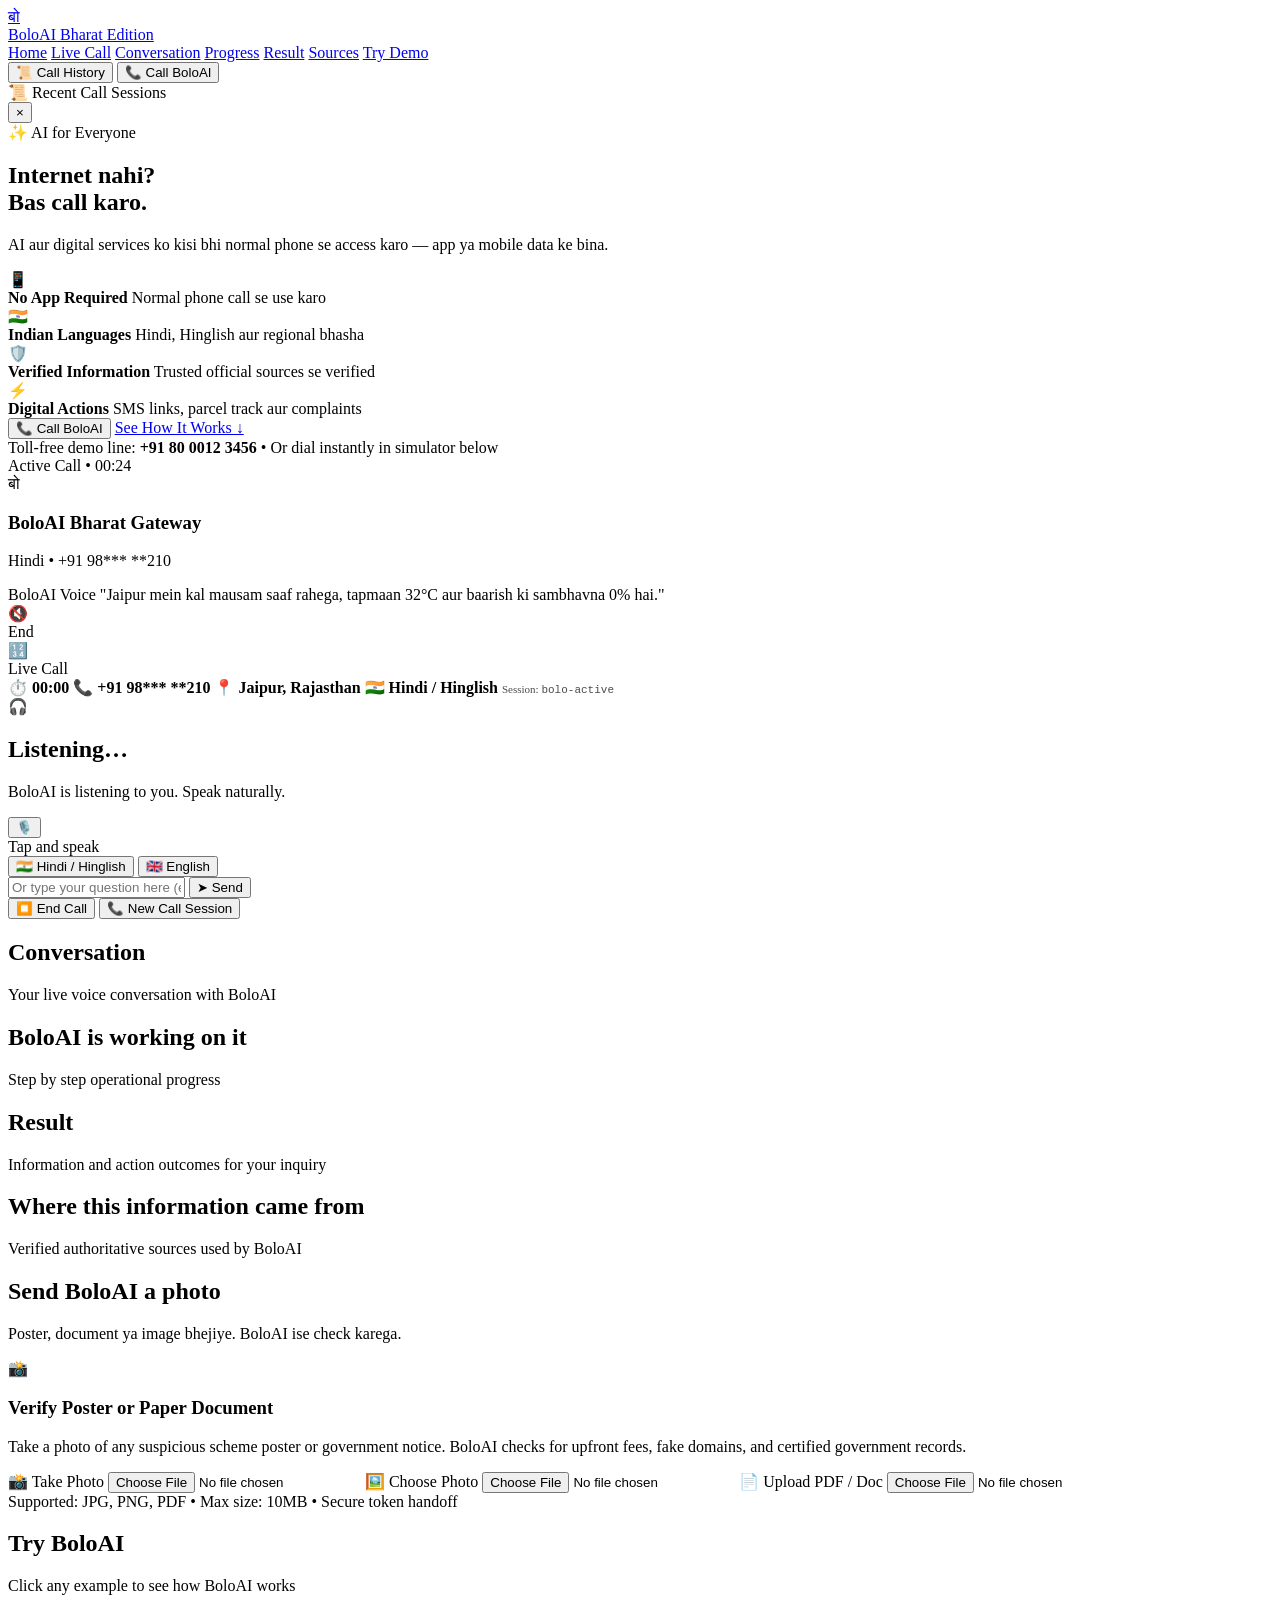
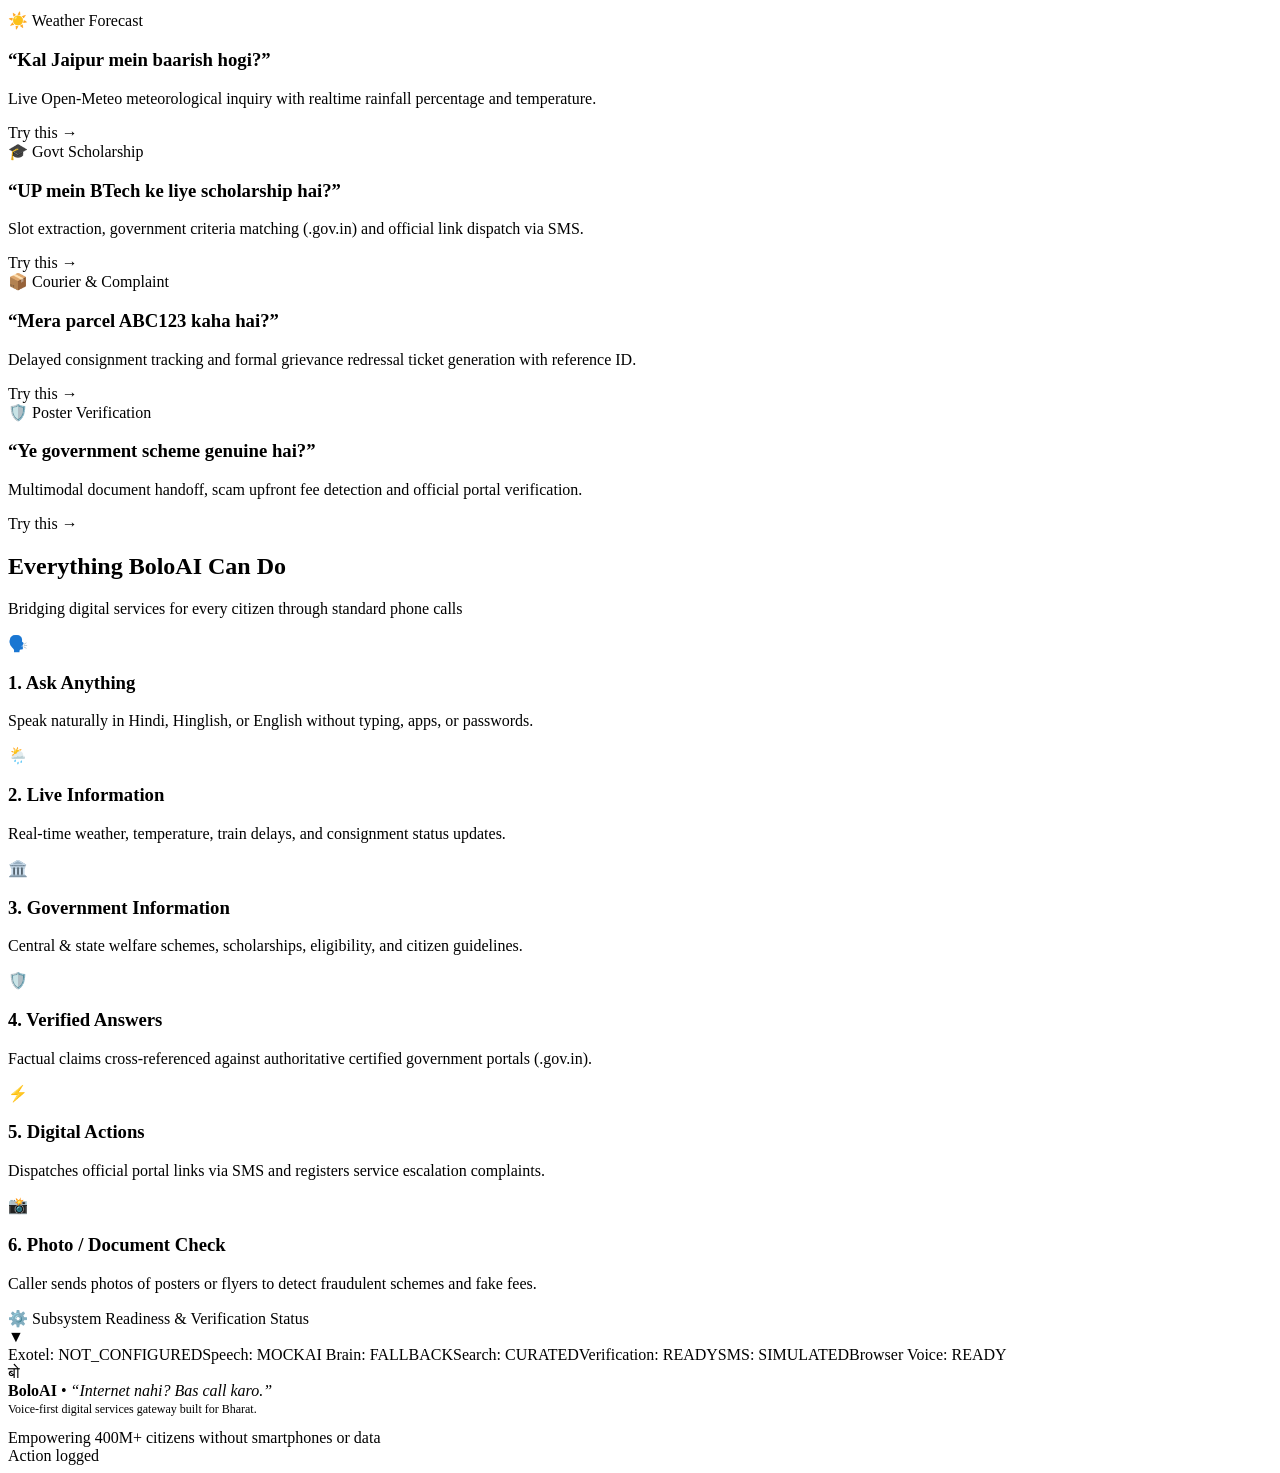
==== commit 79b6f693: "feat: implement browser speech recognition and auto-speak voice flow" ====
--- a/app/static/index.html
+++ b/app/static/index.html
@@ -233,12 +233,33 @@
           </div>
         </div>
 
-        <!-- Interactive Voice Simulator Bar -->
+        <!-- Primary Voice Microphone Action Area -->
+        <div class="primary-mic-wrapper">
+          <button id="main-mic-btn" class="big-mic-button state-ready" onclick="toggleMicrophone()" title="Tap to speak into microphone">
+            <span class="mic-icon" id="mic-icon">🎙️</span>
+            <span class="mic-pulse-ring"></span>
+          </button>
+          <div id="mic-status-label" class="mic-status-label">Tap and speak</div>
+          <div id="mic-interim-text" class="mic-interim-text" style="display: none;"></div>
+
+          <!-- Language Selector -->
+          <div class="lang-selector-group">
+            <button type="button" class="lang-pill active" id="lang-hi" onclick="setLanguage('hi-IN')">🇮🇳 Hindi / Hinglish</button>
+            <button type="button" class="lang-pill" id="lang-en" onclick="setLanguage('en-IN')">🇬🇧 English</button>
+          </div>
+
+          <!-- Fallback audio playback button (if browser blocks autoplay) -->
+          <button type="button" id="hear-answer-btn" class="hear-answer-btn" style="display: none;" onclick="replayLatestAnswer()">
+            🔊 Hear answer
+          </button>
+        </div>
+
+        <!-- Interactive Text / Simulator Bar -->
         <div class="call-simulator-bar">
           <div class="simulator-input-box">
-            <input id="user-input" type="text" placeholder="Type what caller says (e.g. 'Jaipur mein kal baarish hogi?', 'Scholarship schemes batao')..." />
+            <input id="user-input" type="text" placeholder="Or type your question here (e.g. 'Jaipur mein kal baarish hogi?')..." />
             <button class="btn btn-primary btn-round" onclick="sendMessage()">
-              <span>🎙️</span> Speak Turn
+              <span>➤</span> Send
             </button>
           </div>
 
@@ -508,6 +529,9 @@
           <div id="status-sms" class="status-pill">
             <span class="status-dot"></span> <span class="status-label">SMS: SIMULATED</span>
           </div>
+          <div id="status-browser-voice" class="status-pill ready">
+            <span class="status-dot"></span> <span class="status-label">Browser Voice: READY</span>
+          </div>
         </div>
       </div>
     </section>
